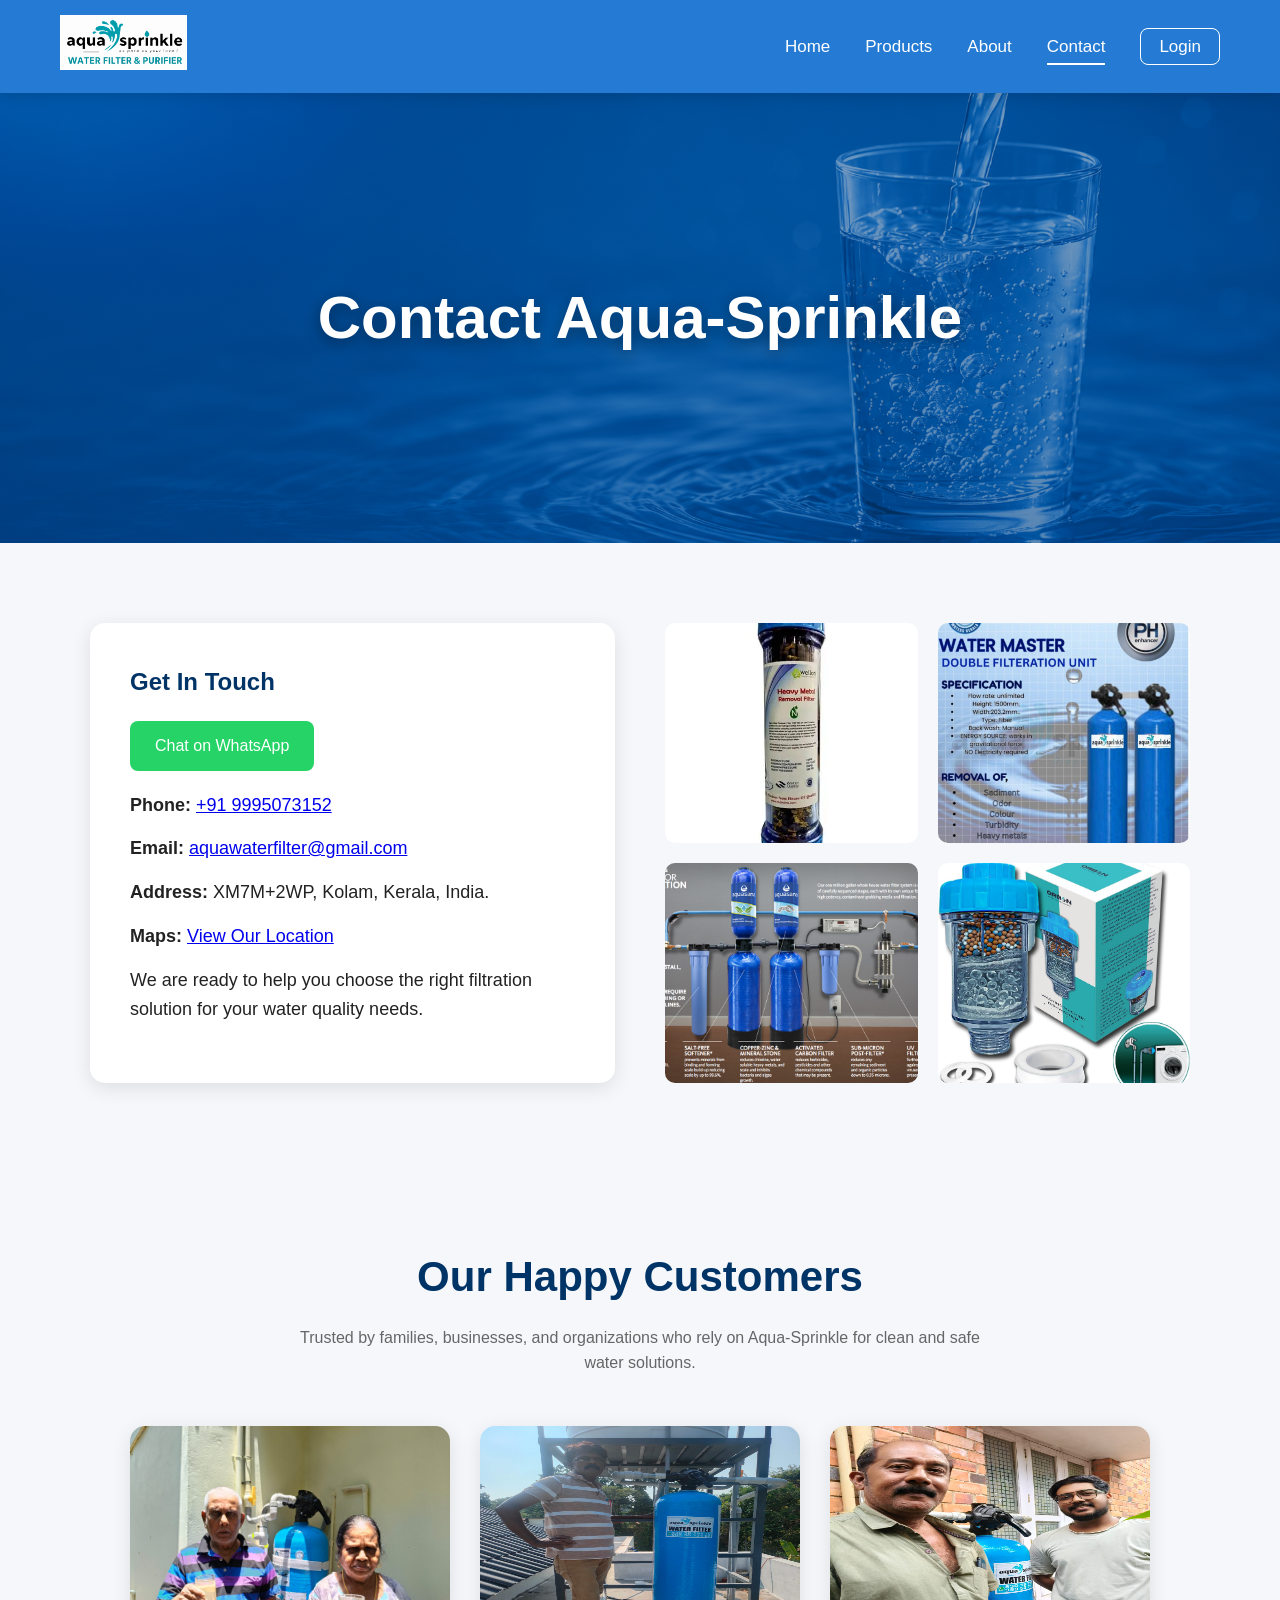
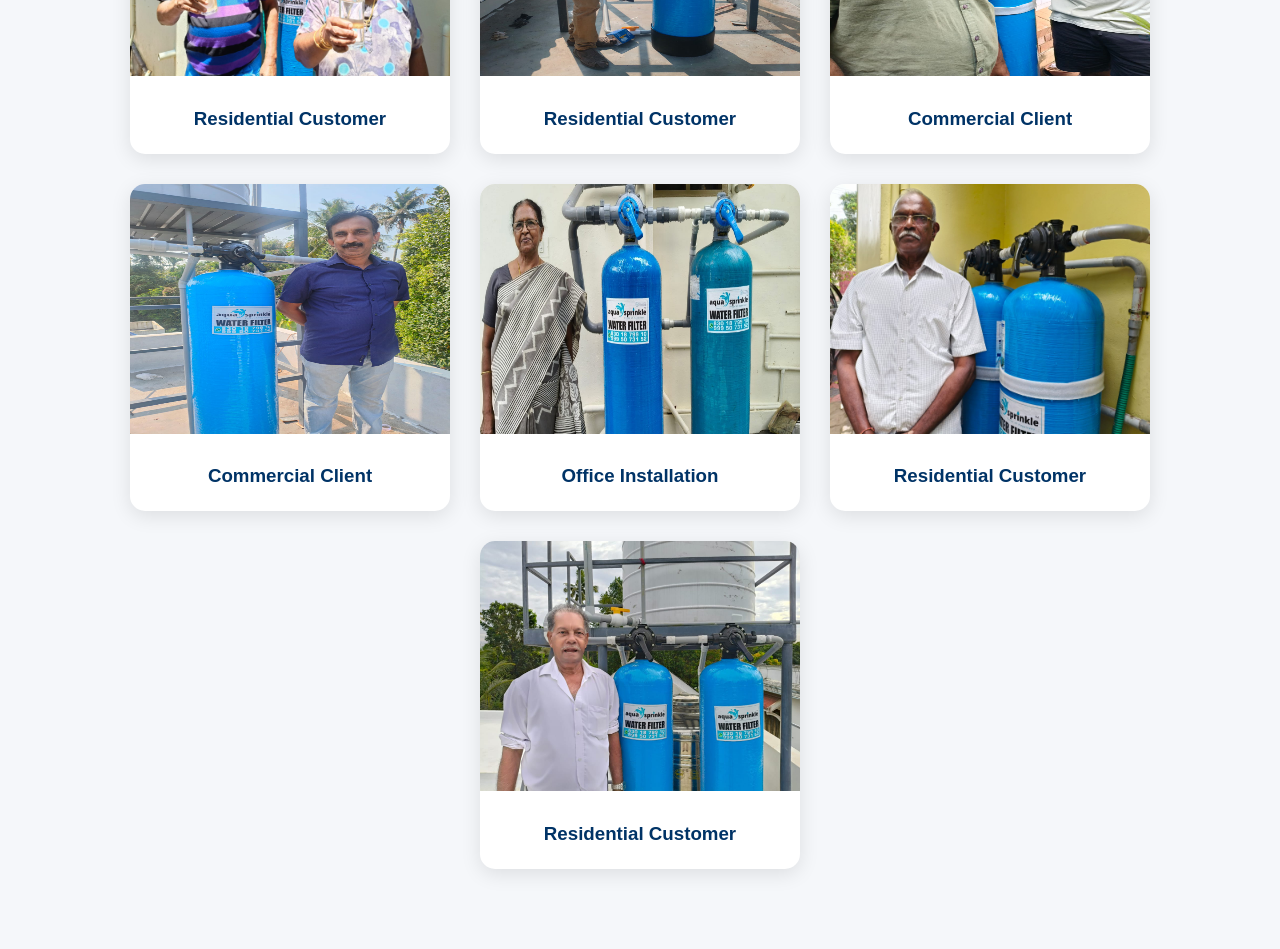
==== contact.html @ 1c3cb63b "Add files via upload" ====
<!DOCTYPE html>
<html lang="en">
<head>
<meta charset="UTF-8">
<meta name="viewport" content="width=device-width, initial-scale=1.0">
<title>Contact Us | Aqua-Sprinkle</title>

<link rel="stylesheet" href="style.css">

<style>

/* ==========================
   CONTACT BANNER
========================== */

.contact-banner{
    height:450px;

    background:
    linear-gradient(
        rgba(0,70,140,0.55),
        rgba(0,70,140,0.65)
    ),
    url("images/hero.png");

    background-size:cover;
    background-position:center;
    background-repeat:no-repeat;

    display:flex;
    justify-content:center;
    align-items:center;

    text-align:center;
    color:white;
}

.contact-banner h1{
    font-size:60px;
    font-weight:700;
    text-shadow:0 4px 15px rgba(0,0,0,0.4);
}

@media(max-width:900px){

    .contact-banner{
        height:300px;
    }

    .contact-banner h1{
        font-size:40px;
    }

}

.contact-banner h1{
    font-size:60px;
}

.contact-container{
    max-width:1200px;
    margin:auto;
    padding:80px 50px;
}

.contact-grid{
    display:grid;
    grid-template-columns:1fr 1fr;
    gap:50px;
}

.contact-card{
    background:white;
    padding:40px;
    border-radius:15px;
    box-shadow:0 5px 20px rgba(0,0,0,0.1);
}

.contact-card h2{
    margin-bottom:5px;
    color:#003366;
}

.contact-card p{
    margin-bottom:15px;
    font-size:18px;
}

.gallery{
    display:grid;
    grid-template-columns:repeat(2,1fr);
    gap:20px;
}

.gallery img{
    width:100%;
    border-radius:10px;
    height:220px;
    object-fit:cover;
}

@media(max-width:900px){

    .contact-grid{
        grid-template-columns:1fr;
    }

    .contact-banner h1{
        font-size:40px;
    }

    .contact-container{
        padding:50px 25px;
    }
}

</style>

</head>

<body>

<!-- NAVBAR (UNIFIED) -->
<nav class="navbar">

    <div class="logo">
        <img src="images/logo.png" alt="Aqua-Sprinkle Logo">
    </div>

    <!-- MOBILE MENU BUTTON -->
    <div class="menu-toggle" id="menu-toggle">
        ☰
    </div>

    <ul class="nav-links" id="nav-links">
        <li><a href="index.html">Home</a></li>
        <li><a href="products.html">Products</a></li>
        <li><a href="about.html">About</a></li>
        <li><a class="active" href="contact.html">Contact</a></li>
        <li><a class="login-btn" href="login.html">Login</a></li>
    </ul>

</nav>

<!-- BANNER -->
<section class="contact-banner">
    <h1>Contact Aqua-Sprinkle</h1>
</section>

<!-- CONTENT -->
<section class="contact-container">

    <div class="contact-grid">

        <div class="contact-card">

            <h2>Get In Touch</h2>
            <a href="https://wa.me/918301879910" target="_blank"
            class="whatsapp-btn">Chat on WhatsApp</a>

            <p><strong>Phone:</strong> <a href="tel:+91 9995073152">+91 9995073152</a></p>
            <p><strong>Email:</strong> <a href="mailto:aquawaterfilter@gmail.com">aquawaterfilter@gmail.com</a></p>
            <p><strong>Address:</strong> XM7M+2WP, Kolam, Kerala, India.</p>
            <p><strong>Maps:</strong> <a href="https://maps.google.com" target="_blank">View Our Location</a></p>

            <p>
                We are ready to help you choose the right
                filtration solution for your water quality needs.
            </p>

        </div>

        <div class="gallery">

            <img src="images/metal.webp" alt="Metal Filter">
            <img src="images/75.jpeg" alt="Water System">
            <img src="images/about-filter.png" alt="Filter Setup">
            <img src="images/hard.jpg" alt="Hard Water Solution">

        </div>

    </div>

</section>

<section class="customers-section">

    <h2>Our Happy Customers</h2>

    <p class="customers-subtitle">
        Trusted by families, businesses, and organizations who rely on
        Aqua-Sprinkle for clean and safe water solutions.
    </p>

    <div class="customers-gallery">

        <div class="customer-card">
            <img src="images/c1.jpeg" alt="Satisfied Customer">
            <h3>Residential Customer</h3>
        </div>

        <div class="customer-card">
            <img src="images/c2.jpeg" alt="Satisfied Customer">
            <h3>Residential Customer</h3>
        </div>

        <div class="customer-card">
            <img src="images/c3.jpeg" alt="Satisfied Customer">
            <h3>Commercial Client</h3>
        </div>

        <div class="customer-card">
            <img src="images/c4.jpeg" alt="Satisfied Customer">
            <h3>Commercial Client</h3>
        </div>

        <div class="customer-card">
            <img src="images/c5.jpeg" alt="Satisfied Customer">
            <h3>Office Installation</h3>
        </div>

        <div class="customer-card">
            <img src="images/c66.jpeg" alt="Satisfied Customer">
            <h3>Residential Customer</h3>
        </div>

        <div class="customer-card">
            <img src="images/c7.jpeg" alt="Satisfied Customer">
            <h3>Residential Customer</h3>
        </div>

    </div>

</section>


<!-- MOBILE MENU SCRIPT -->
<script>
const menuToggle = document.getElementById("menu-toggle");
const navLinks = document.getElementById("nav-links");

menuToggle.addEventListener("click", () => {
    navLinks.classList.toggle("show");
});
</script>

</body>
</html>
---- style.css ----
/* ==========================
   BASE RESET
========================== */

*{
    margin:0;
    padding:0;
    box-sizing:border-box;
    font-family:Arial, Helvetica, sans-serif;
}

body{
    background:#f5f7fa;
    color:#222;
    line-height:1.6;
}

section{
    transition:0.3s ease;
}

/* ==========================
   NAVBAR
========================== */

nav{
    display:flex;
    justify-content:space-between;
    align-items:center;
    padding:15px 60px;

    background:rgba(0,102,204,0.85);
    backdrop-filter:blur(12px);

    position:sticky;
    top:0;
    z-index:1000;

    box-shadow:0 2px 15px rgba(0,0,0,0.15);
    transition:0.3s ease;
}

.logo img{
    height:55px;
    width:auto;
}

nav ul{
    list-style:none;
    display:flex;
    align-items:center;
    gap:35px;
}

nav a{
    color:white;
    text-decoration:none;
    font-size:17px;
    font-weight:500;
    position:relative;
    padding:5px 0;
    transition:0.3s;
}

nav a::after{
    content:"";
    position:absolute;
    left:0;
    bottom:-4px;
    width:0%;
    height:2px;
    background:white;
    transition:0.3s;
}

nav a:hover::after,
nav a.active::after{
    width:100%;
}

.login-btn{
    border:1px solid white;
    padding:8px 18px;
    border-radius:8px;
    transition:0.3s;
}

.login-btn:hover{
    background:white;
    color:#0066cc;
}

.menu-toggle{
    display:none;
    font-size:30px;
    color:white;
    cursor:pointer;
}

/* ==========================
   HERO VIDEO SECTION
========================== */

.hero-header{
    position:relative;
    height:100vh;
    overflow:hidden;
}

.hero-video{
    position:absolute;
    top:0;
    left:0;
    width:100%;
    height:100%;
    object-fit:contain;
    z-index:0;
}

.overlay{
    position:absolute;
    top:0;
    left:0;
    width:100%;
    height:100%;
    background:linear-gradient(
        rgba(0,40,80,0.55),
        rgba(0,40,80,0.65)
    );
    z-index:1;
}

.hero-content{
    display:flex;
    align-items:center;
    height:100vh;
    padding-left:100px;
    position:relative;
    z-index:10;
}

.hero-text{
    max-width:700px;
    color:white;
    animation:fadeUp 0.8s ease;
}

.hero-text h1{
    font-size:75px;
    line-height:1.1;
    margin-bottom:1px;
}

.hero-text p{
    font-size:24px;
    line-height:1.6;
    margin-bottom:1px;
}

.hero-text button{
    background:#1e88ff;
    color:white;
    border:none;
    padding:18px 35px;
    border-radius:8px;
    font-size:18px;
    cursor:pointer;
    transition:0.3s;
}

.hero-text button:hover{
    background:#006de0;
    transform:translateY(-3px);
}

/* ==========================
   FEATURES
========================== */

.features{
    display:flex;
    justify-content:center;
    gap:40px;
    margin-top:-80px;
    padding:0 50px 80px;
    position:relative;
    z-index:20;
}

.card{
    background:white;
    width:320px;
    padding:40px;
    text-align:center;
    border-radius:15px;
    box-shadow:0 10px 25px rgba(0,0,0,0.08);
    transition:0.3s;
}

.card:hover{
    transform:translateY(-5px);
}

.card h3{
    margin-bottom:15px;
    font-size:24px;
}

.card p{
    color:#555;
    line-height:1.6;
}

/* ==========================
   ABOUT SECTION
========================== */

.about-section{
    display:flex;
    justify-content:space-between;
    align-items:center;
    gap:50px;
    padding:80px 100px;
}

.about-text{
    flex:1;
}

.about-text h2{
    font-size:45px;
    color:#003366;
    margin-bottom:30px;
}

.about-text p{
    font-size:18px;
    line-height:1.8;
    color:#444;
    margin-bottom:20px;
}

.about-image{
    flex:1;
}

.about-image img{
    width:100%;
    border-radius:15px;
    box-shadow:0 10px 25px rgba(0,0,0,0.15);
}

/* ==========================
   HAPPY CUSTOMERS
========================== */

.customers-section{
    padding:80px 50px;
    text-align:center;
}

.customers-section h2{
    font-size:42px;
    color:#003366;
    margin-bottom:15px;
}

.customers-subtitle{
    color:#666;
    max-width:700px;
    margin:auto;
    margin-bottom:50px;
}

.customers-gallery{
    display:flex;
    justify-content:center;
    gap:30px;
    flex-wrap:wrap;
}

.customer-card{
    width:320px;
    background:white;
    border-radius:15px;
    overflow:hidden;
    box-shadow:0 5px 20px rgba(0,0,0,0.1);
    transition:0.3s;
}

.customer-card:hover{
    transform:translateY(-5px);
}

.customer-card img{
    width:100%;
    height:250px;
    object-fit:fill;
}

.customer-card h3{
    padding:20px;
    color:#003366;
}

/* ==========================
   WHATSAPP BUTTON
========================== */

.whatsapp-btn{
    display:inline-block;
    background:#25D366;
    color:white;
    padding:12px 25px;
    border-radius:8px;
    text-decoration:none;
    margin-top:15px;
    margin-bottom:20px;
}

/* ==========================
   ANIMATIONS
========================== */

@keyframes fadeUp{
    from{
        opacity:0;
        transform:translateY(20px);
    }
    to{
        opacity:1;
        transform:translateY(0);
    }
}

/* ==========================
   MOBILE RESPONSIVE
========================== */

@media(max-width:900px){

    nav{
        padding:15px 25px;
    }

    .menu-toggle{
        display:block;
    }

    nav ul{
        position:absolute;
        top:70px;
        left:0;
        width:100%;

        flex-direction:column;
        gap:0;

        background:rgba(0,102,204,0.95);

        max-height:0;
        overflow:hidden;

        transition:0.4s ease;
    }

    nav ul.show{
        max-height:300px;
        padding:10px 0;
    }

    nav ul li{
        padding:15px;
        text-align:center;
    }

    .login-btn{
        border:none;
        padding:0;
    }

    .hero-content{
        justify-content:center;
        text-align:center;
        padding:40px;
    }

    .hero-text h1{
        font-size:45px;
    }

    .hero-text p{
        font-size:20px;
    }

    .features{
        flex-direction:column;
        align-items:center;
        margin-top:-40px;
    }

    .about-section{
        flex-direction:column;
        padding:50px 30px;
    }
}

.mobile-banner{
    display:none;
}

@media(max-width:900px){

    .hero-video{
        display:none;
    }

    .hero-header{
        background:
        linear-gradient(
            rgba(0,40,80,0.55),
            rgba(0,40,80,0.65)
        ),
        url("images/hero.png");

        background-size:cover;
        background-position:center;
    }

}
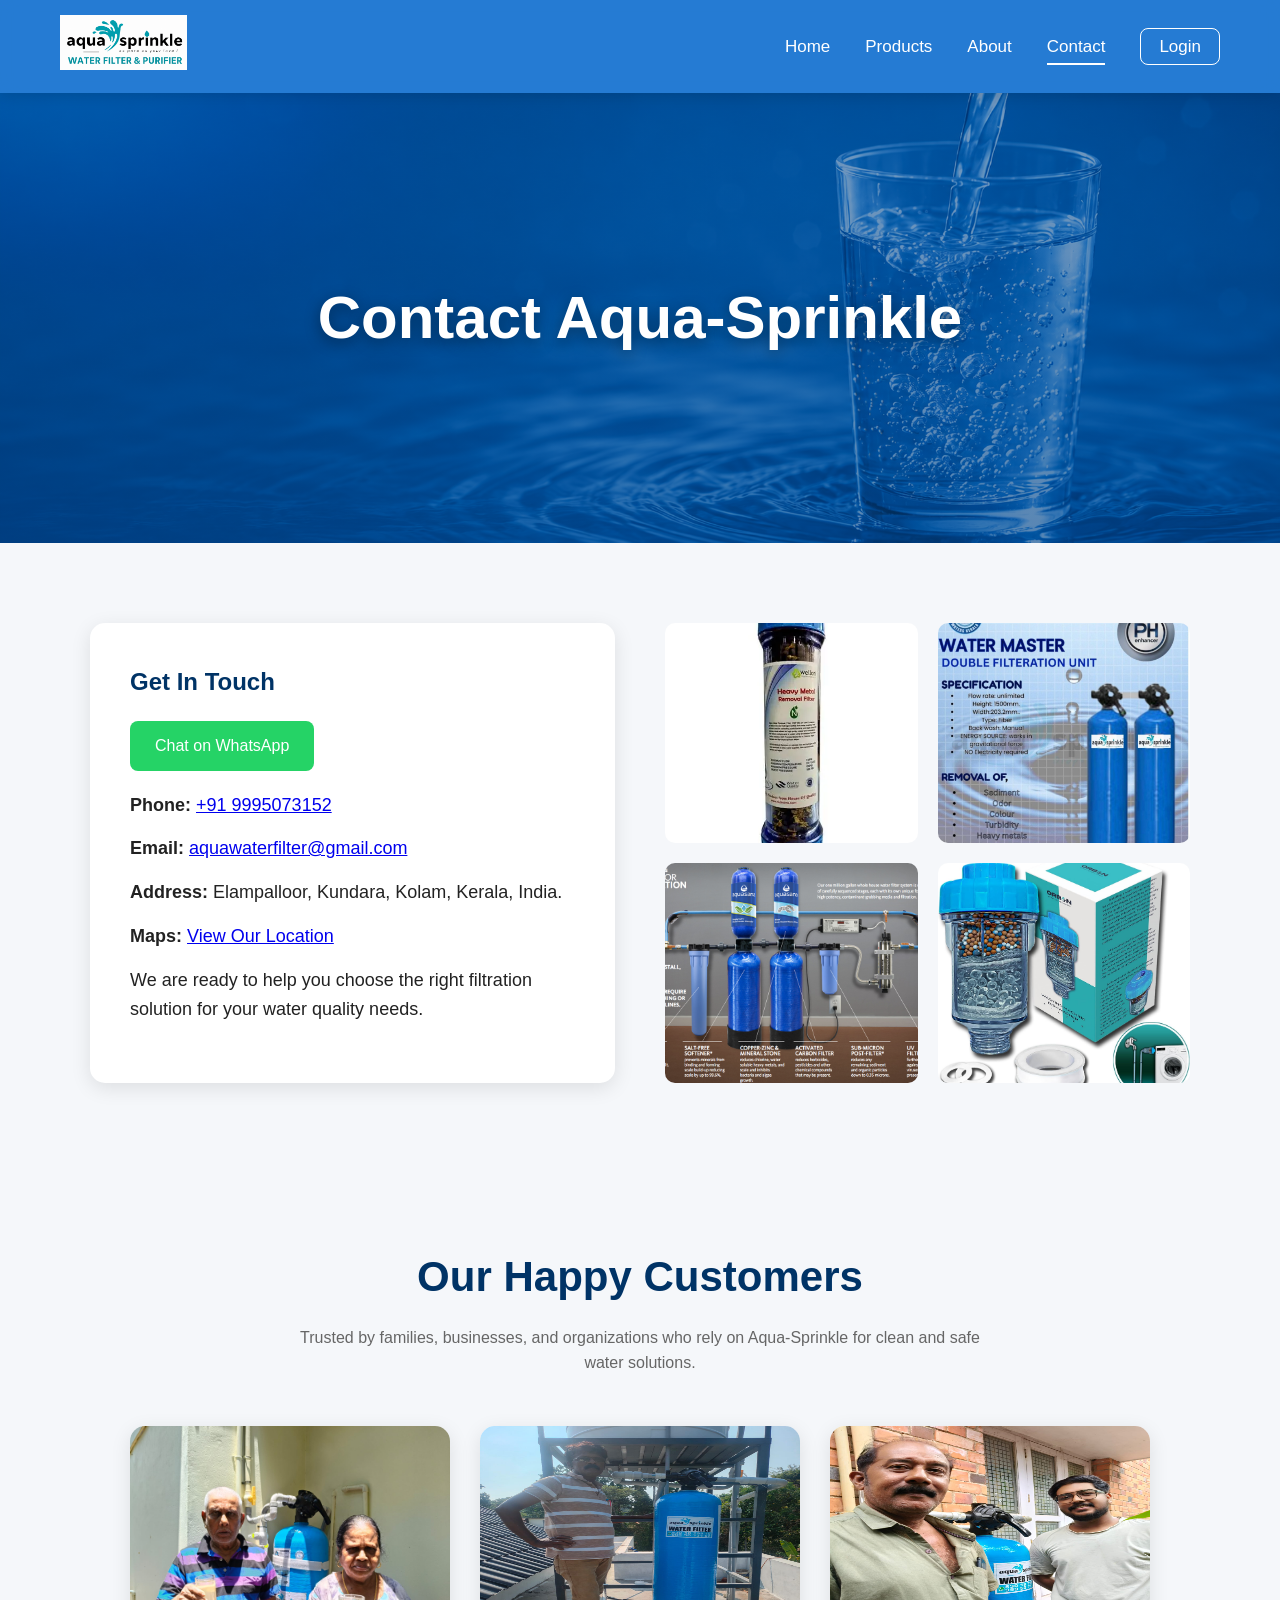
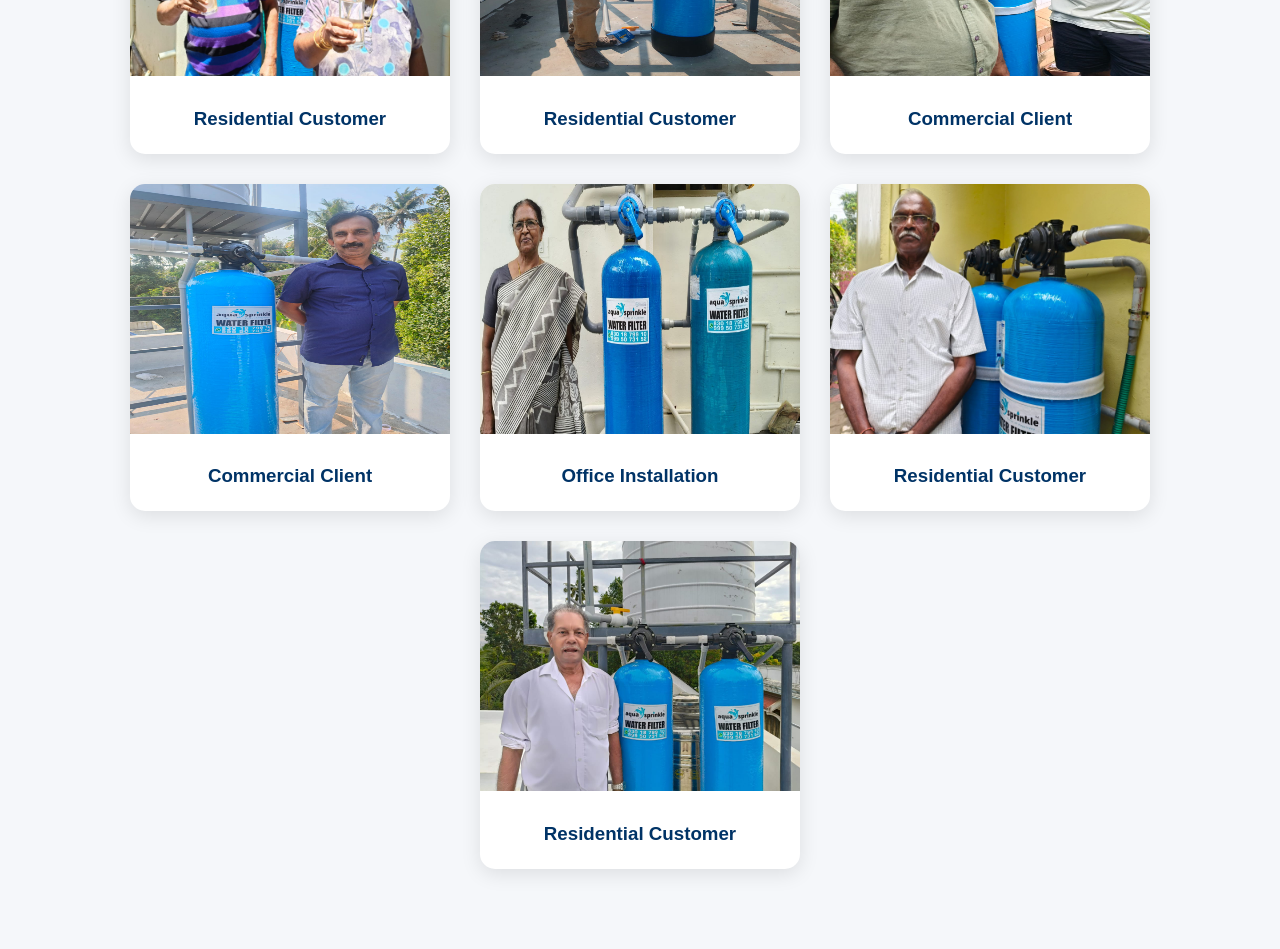
==== commit 7e6e9db7: "Update contact.html" ====
--- a/contact.html
+++ b/contact.html
@@ -160,7 +160,7 @@
 
             <p><strong>Phone:</strong> <a href="tel:+91 9995073152">+91 9995073152</a></p>
             <p><strong>Email:</strong> <a href="mailto:aquawaterfilter@gmail.com">aquawaterfilter@gmail.com</a></p>
-            <p><strong>Address:</strong> XM7M+2WP, Kolam, Kerala, India.</p>
+            <p><strong>Address:</strong> Elampalloor, Kundara, Kolam, Kerala, India.</p>
             <p><strong>Maps:</strong> <a href="https://maps.google.com" target="_blank">View Our Location</a></p>
 
             <p>
@@ -245,4 +245,4 @@
 </script>
 
 </body>
-</html>+</html>
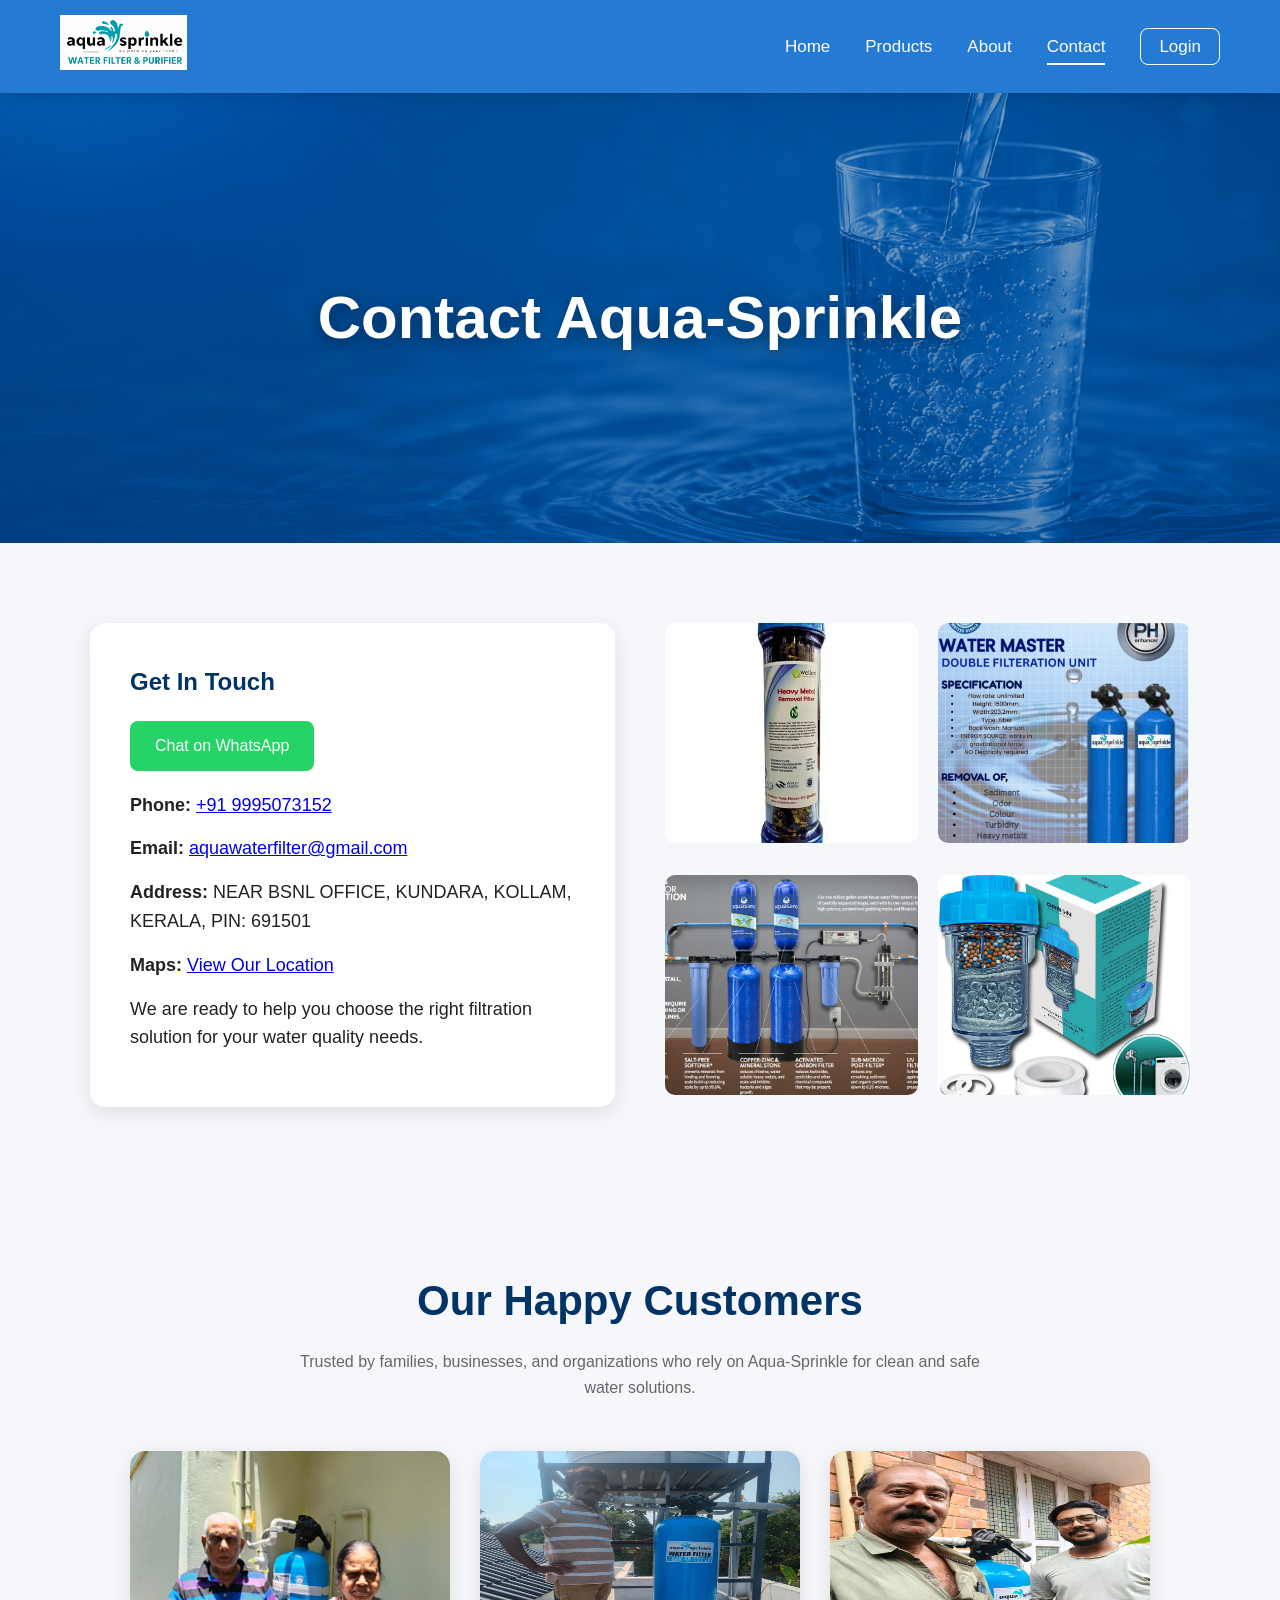
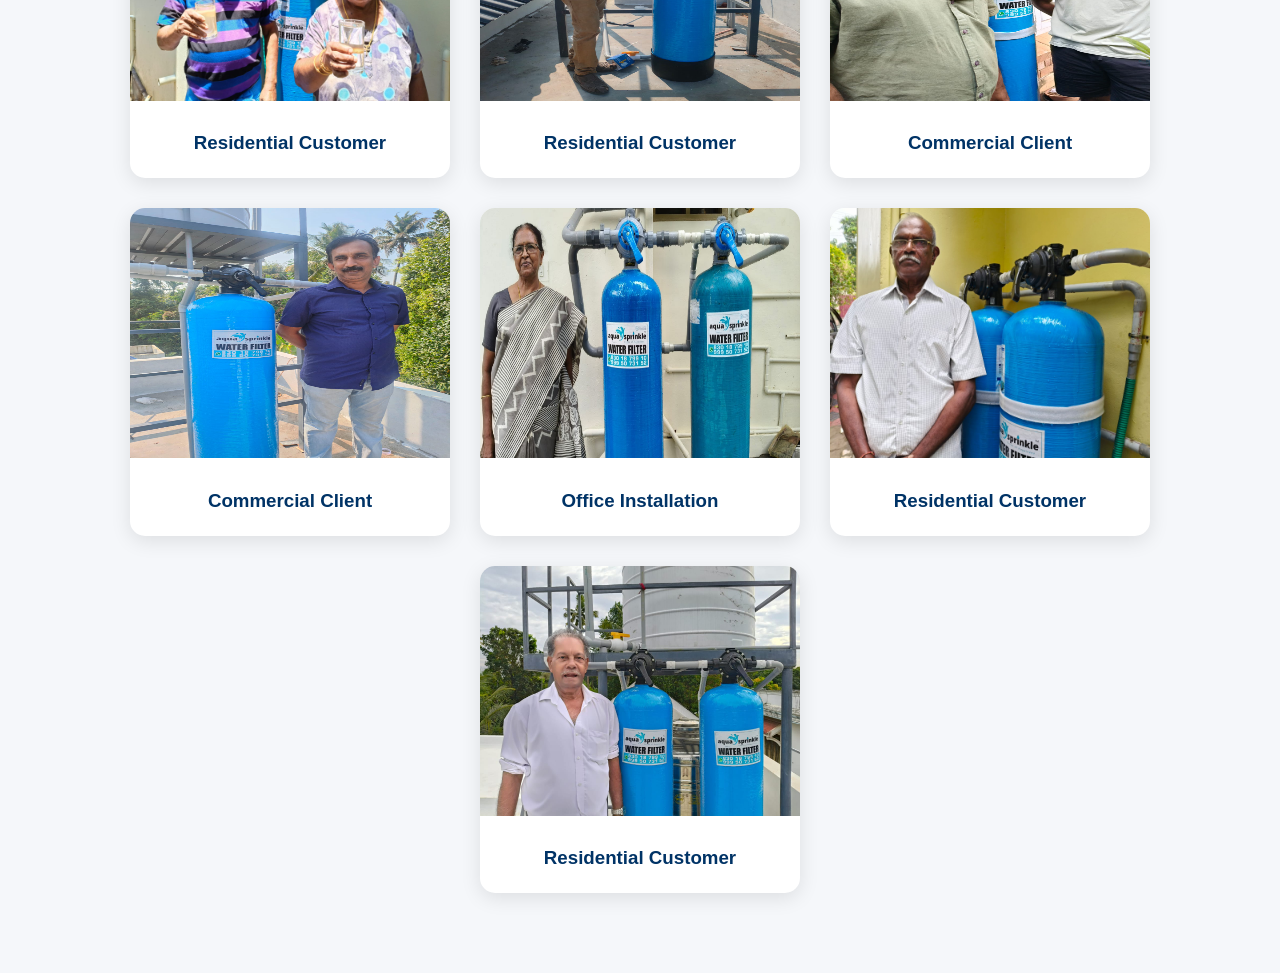
==== commit 74a25528: "Update contact.html" ====
--- a/contact.html
+++ b/contact.html
@@ -160,7 +160,7 @@
 
             <p><strong>Phone:</strong> <a href="tel:+91 9995073152">+91 9995073152</a></p>
             <p><strong>Email:</strong> <a href="mailto:aquawaterfilter@gmail.com">aquawaterfilter@gmail.com</a></p>
-            <p><strong>Address:</strong> Elampalloor, Kundara, Kolam, Kerala, India.</p>
+            <p><strong>Address:</strong> NEAR BSNL OFFICE, KUNDARA, KOLLAM, KERALA, PIN: 691501 </p>
             <p><strong>Maps:</strong> <a href="https://maps.google.com" target="_blank">View Our Location</a></p>
 
             <p>
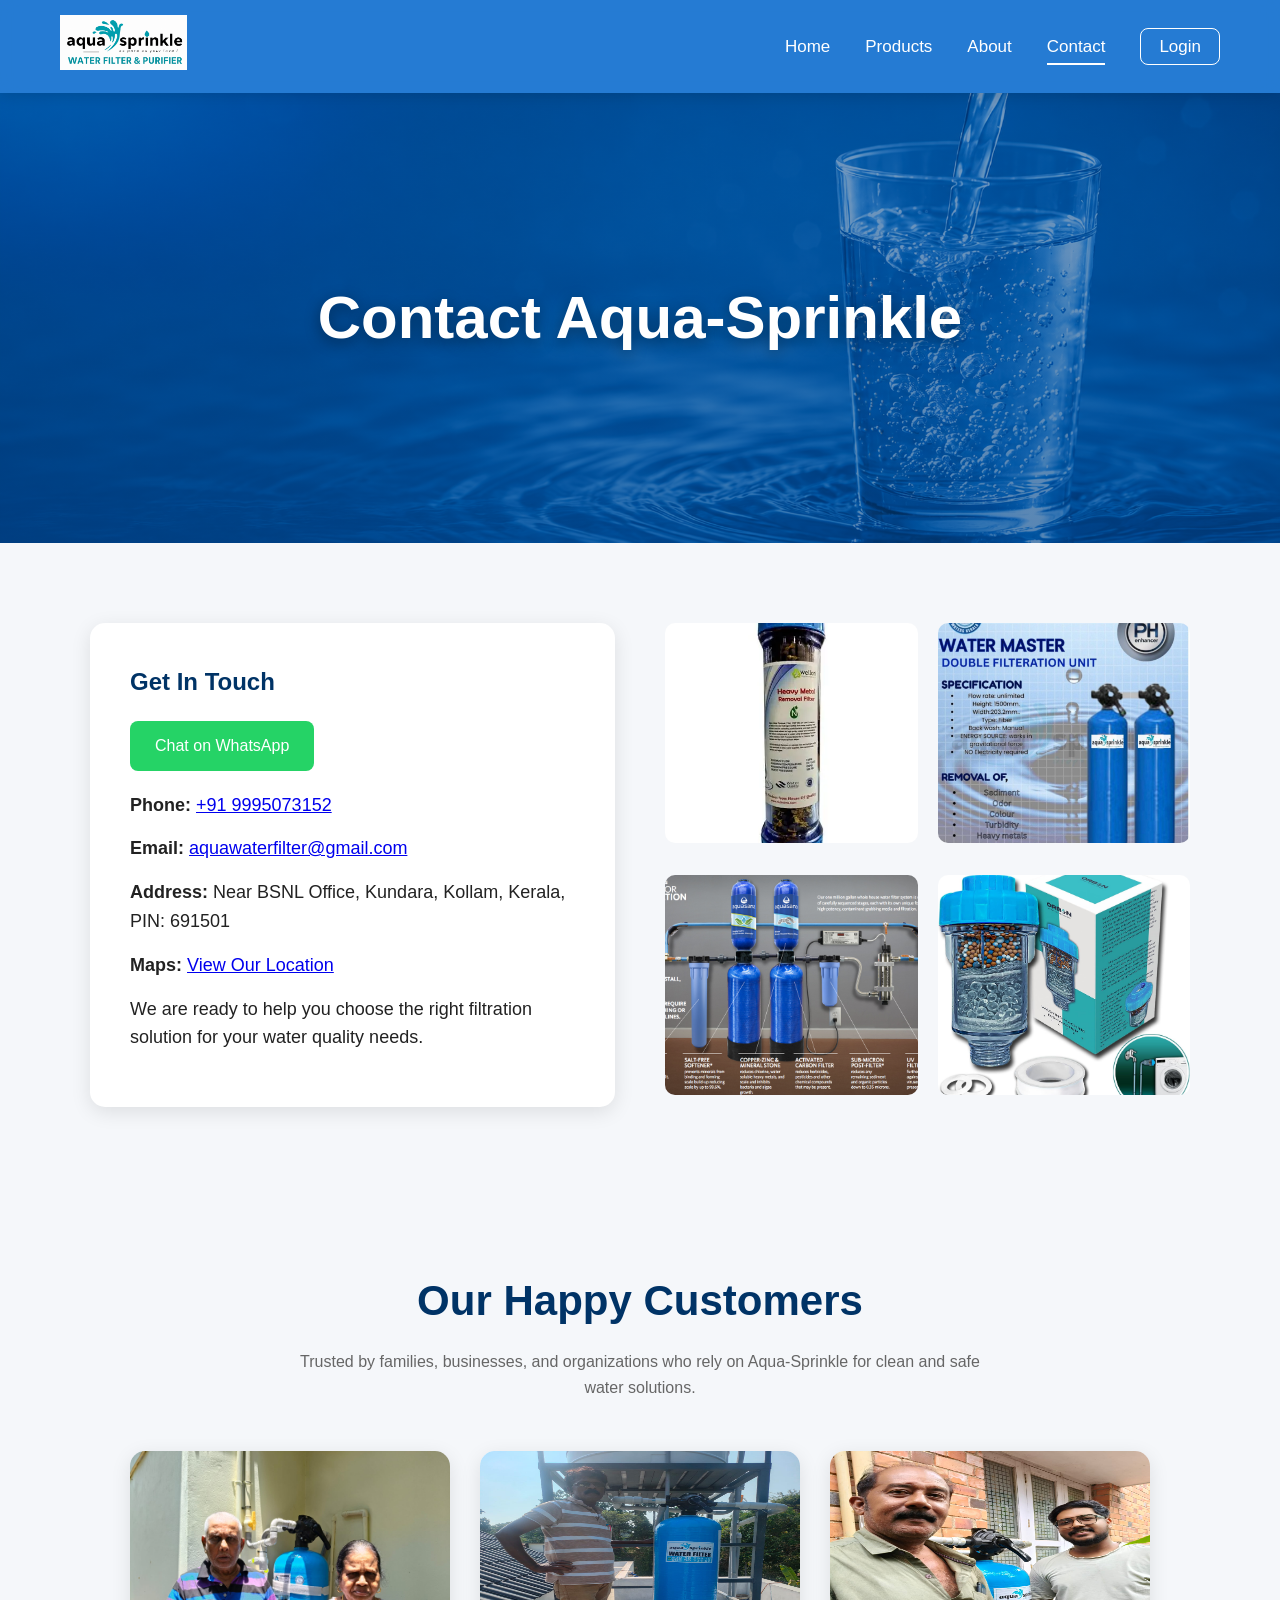
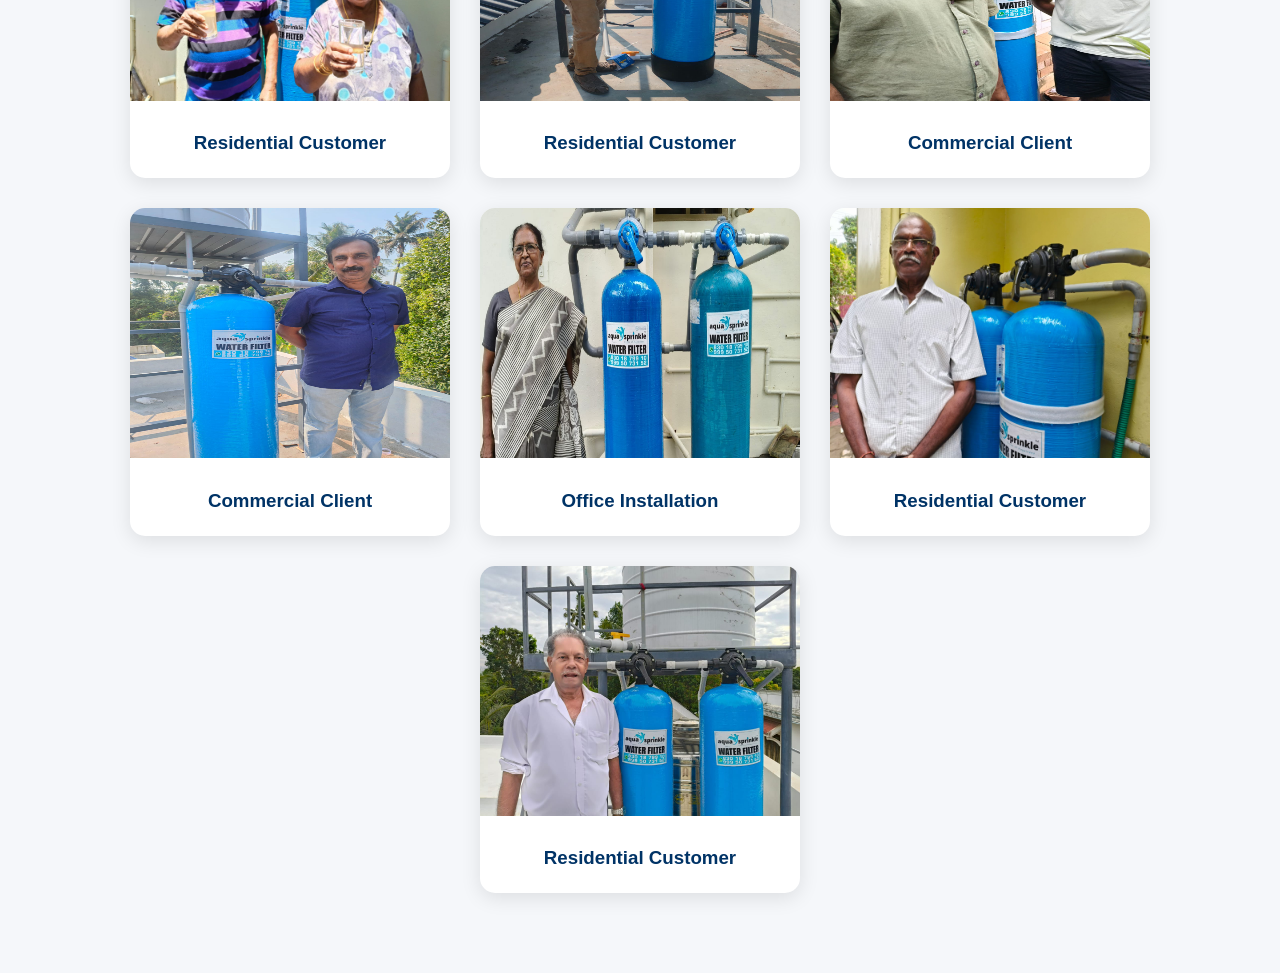
==== commit c774f6a9: "Update contact.html" ====
--- a/contact.html
+++ b/contact.html
@@ -160,7 +160,7 @@
 
             <p><strong>Phone:</strong> <a href="tel:+91 9995073152">+91 9995073152</a></p>
             <p><strong>Email:</strong> <a href="mailto:aquawaterfilter@gmail.com">aquawaterfilter@gmail.com</a></p>
-            <p><strong>Address:</strong> NEAR BSNL OFFICE, KUNDARA, KOLLAM, KERALA, PIN: 691501 </p>
+            <p><strong>Address:</strong> Near BSNL Office, Kundara, Kollam, Kerala, PIN: 691501 </p>
             <p><strong>Maps:</strong> <a href="https://maps.google.com" target="_blank">View Our Location</a></p>
 
             <p>
